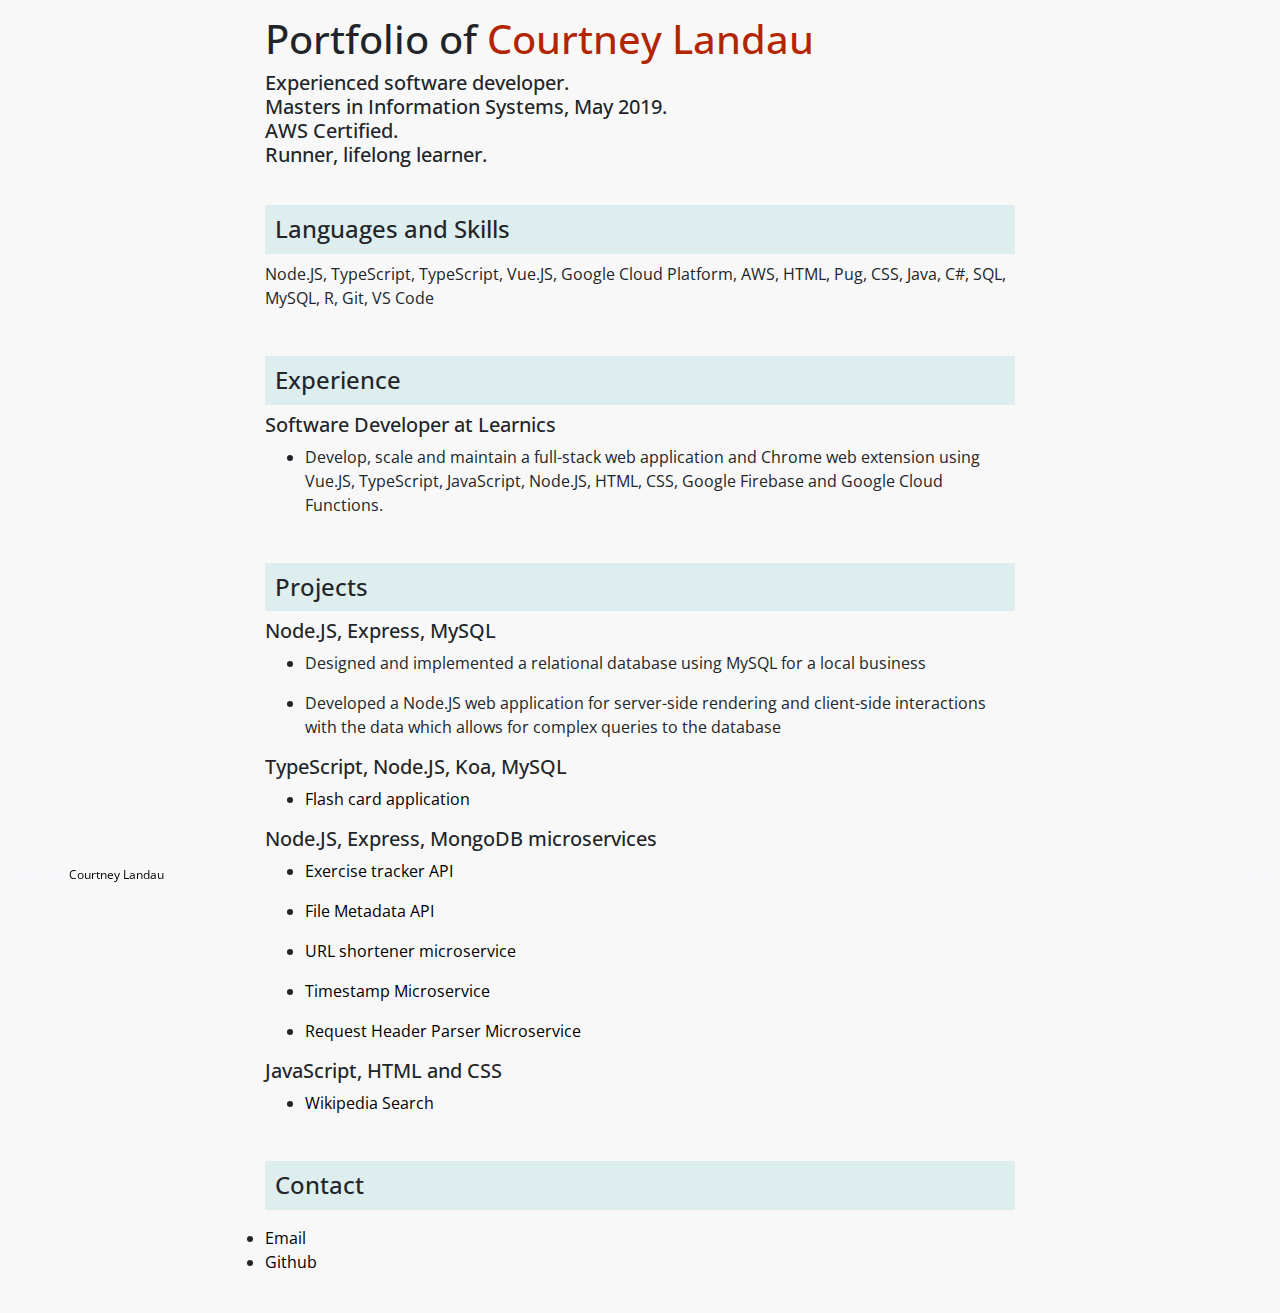
==== index.html @ 517075a8 "update bootstrap and styles" ====
<!DOCTYPE html>
<html>
<head>
    <meta charset="utf-8" />
    <meta http-equiv="X-UA-Compatible" content="IE=edge">
    <title>The Portfolio of Courtney Landau</title>
    <meta name="viewport" content="width=device-width, initial-scale=1">
    <link rel="shortcut icon" href="public/favicon-angle-right.ico" type="image/x-icon"/>
    <link rel="stylesheet" href="https://stackpath.bootstrapcdn.com/bootstrap/4.5.2/css/bootstrap.min.css" />
    <link href="https://fonts.googleapis.com/css?family=Open+Sans" rel="stylesheet">
    <link rel="stylesheet" type="text/css" media="screen" href="public/styles.css" />
</head>

<body>
<div class = 'container-fluid'>
    <div class='container' id='intro'>
        <h1>Portfolio of <em>Courtney Landau</em></h1>
        <h3>Experienced software developer.<br> Masters in Information Systems, May 2019. <br>AWS Certified. <br> Runner, lifelong learner. </h3>
    </div>
        <div class="container" id="skills">
        <h2 class="subheader">Languages and Skills </h2>
        <p>Node.JS, TypeScript, TypeScript, Vue.JS, Google Cloud Platform, AWS, HTML, Pug, CSS, Java, C#, SQL, MySQL, R, Git, VS Code</p>
        
    </div>
    <div class="container work">
        <h2 class="subheader">Experience</h2>
        <h3>Software Developer at Learnics</h3>
        <ul class="projects">
            <li>Develop, scale and maintain a full-stack web application and Chrome web extension using Vue.JS, TypeScript, JavaScript, Node.JS, HTML, CSS, Google Firebase and Google Cloud Functions.</li>
        </ul>
    </div>
    <div class = 'container' id='projects'>
        <h2 class="subheader">Projects</h2>
        <h3>Node.JS, Express, MySQL</h3>
            <ul class='projects'>
                <li><p>
                    Designed and implemented a relational database using MySQL for a local business 
                </p></li>
                <li><p>
                    Developed a Node.JS web application for server-side rendering and client-side interactions with the data which allows for complex queries to the database
                </p></li>
            </ul>
        <h3>TypeScript, Node.JS, Koa, MySQL</h3>
        <ul class='projects'>
            <li><p>
                <a href="https://github.com/clandau/tsFlashCards">Flash card application</a>
            </li>
        </ul>
        <h3>Node.JS, Express, MongoDB microservices</h3>
        <ul class='projects'>
            <li><p>
                <a href="http://exercisetracker.celandau.com">Exercise tracker API</a>
            </p></li>
            <li><p>
                <a href="http://filemetadata.celandau.com">File Metadata API</a>
            </p></li>
                <li>
                <p><a href='http://urlshort.celandau.com'>URL shortener microservice</a></p>
            </li>
        <li>
            <p><a href='http://timestamp.celandau.com'>Timestamp Microservice </a></p>
        </li>
            <li>
                <p><a href='http://reqheader.celandau.com'>Request Header Parser Microservice</a></p>
            </li>
        </ul>
        <h3>JavaScript, HTML and CSS</h3>
        <ul class='projects'>
            <li>
            <p><a href="http://wikipediasearch.celandau.com">Wikipedia Search</a></p>
            </li>
        </ul>
        </div>
    <div class='container' id='contact'>
        <h2 class="subheader">Contact</h2>
        <ul class='contact'></ul>
            <li><a href="mailto:courtney@celandau.com">Email</a></li>
            <li><a href="https://github.com/clandau">Github</a></li>
            <br>
        </ul>
    </div>
</div>
<div class="footer">
    <p style="text-align:left;">Created by <a href="mailto:courtney@celandau.com">Courtney Landau</a>
        <span style="float:right;">2020</span>
    </p>
</div>
</body>
</html>
---- public/styles.css ----
body {
    font-family: 'Open Sans', sans-serif;
    font-size: 16px;
    background-color: #f8f8f8;
}

h2 {
    font-size: 24px;
}

h1 em {
    color: #b32400;
    font-style: normal;
}

h3 {
    font-size: 20px !important
}

a:link {
    color: black;
}

li :visited {
    color: #737373;
    color: #4f8f8f;
}

li :hover {
    color: #b32400;
    text-decoration: none;
}

.container-fluid {
    max-width: 800px;
    min-height: 100%;
    height: 100%;
    background-color: #f8f8f8;
}

.container {
    padding: 15px 10px;
    width: 100%;
}

.footer {
    position: fixed;
    left: 5px;
    right: 5px;
    bottom: 0;
    font-size: 12px;
    color : #faf5ff;
}

.subheader {
    background-color:#deeded;
    padding: 10px;
}
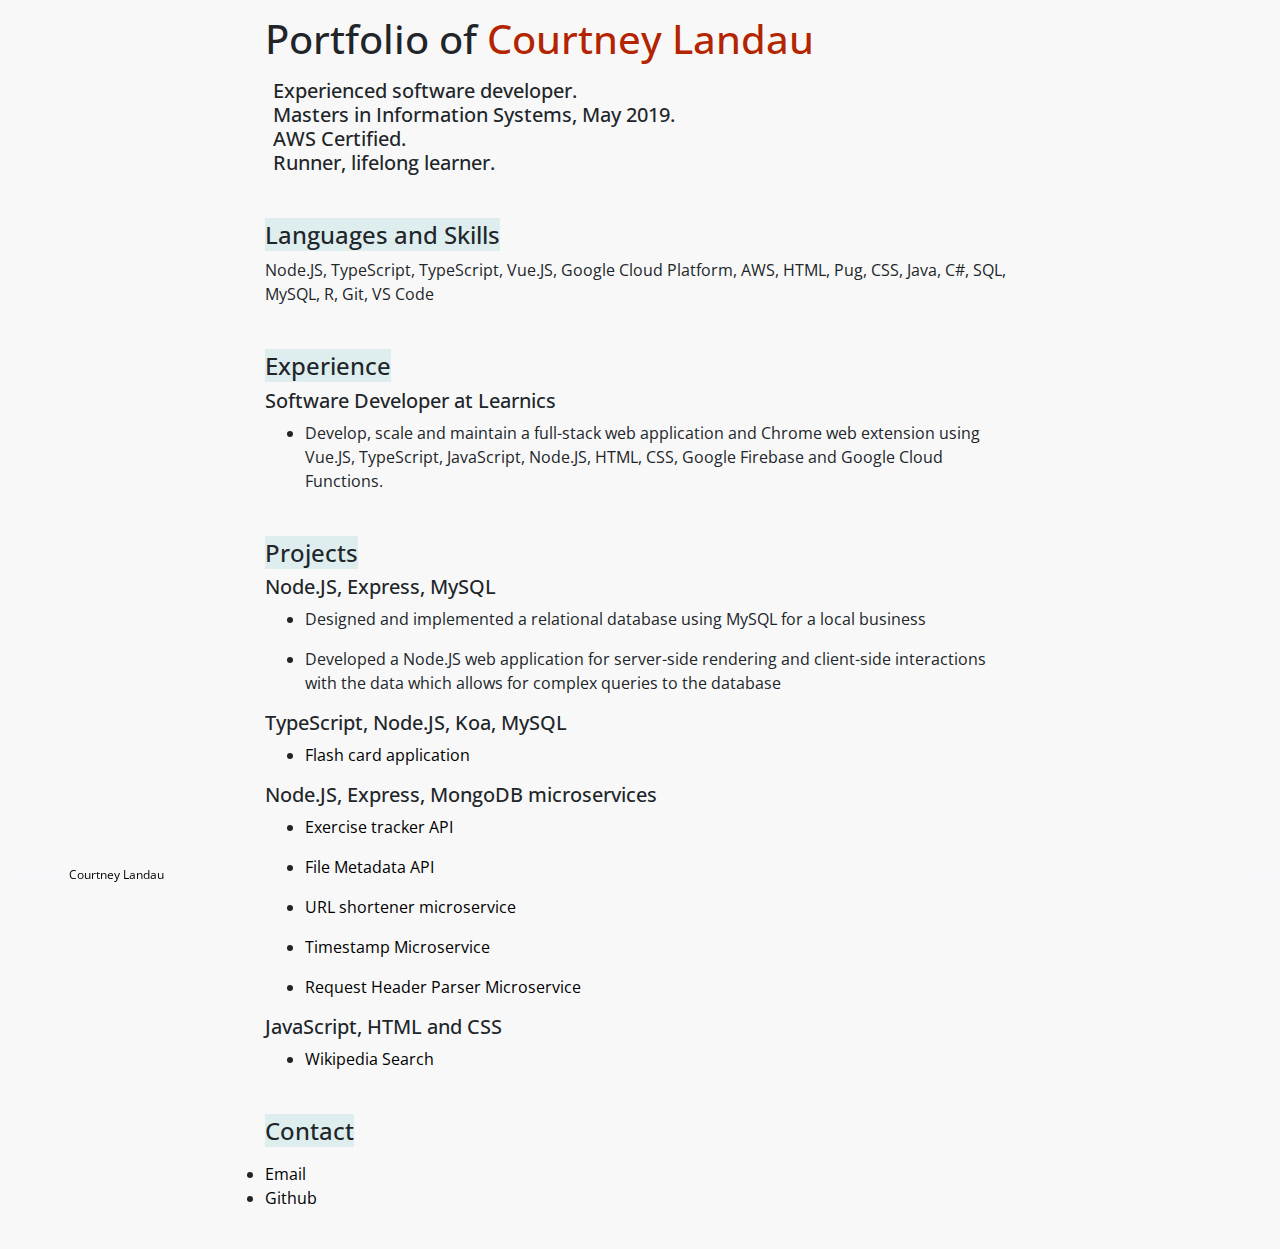
==== commit 3e2505cb: "style subheaders" ====
--- a/index.html
+++ b/index.html
@@ -15,22 +15,24 @@
 <div class = 'container-fluid'>
     <div class='container' id='intro'>
         <h1>Portfolio of <em>Courtney Landau</em></h1>
-        <h3>Experienced software developer.<br> Masters in Information Systems, May 2019. <br>AWS Certified. <br> Runner, lifelong learner. </h3>
+        <div id="summary" class="p-2">
+            <h3>Experienced software developer.<br> Masters in Information Systems, May 2019. <br>AWS Certified. <br> Runner, lifelong learner. </h3>
+        </div>
     </div>
         <div class="container" id="skills">
-        <h2 class="subheader">Languages and Skills </h2>
+        <h2 class="subheader"><span class="subheader-color">Languages and Skills</span></h2>
         <p>Node.JS, TypeScript, TypeScript, Vue.JS, Google Cloud Platform, AWS, HTML, Pug, CSS, Java, C#, SQL, MySQL, R, Git, VS Code</p>
         
     </div>
-    <div class="container work">
-        <h2 class="subheader">Experience</h2>
+    <div class="container" id="work">
+        <h2 class="subheader"><span class="subheader-color">Experience</span></h2>
         <h3>Software Developer at Learnics</h3>
         <ul class="projects">
             <li>Develop, scale and maintain a full-stack web application and Chrome web extension using Vue.JS, TypeScript, JavaScript, Node.JS, HTML, CSS, Google Firebase and Google Cloud Functions.</li>
         </ul>
     </div>
     <div class = 'container' id='projects'>
-        <h2 class="subheader">Projects</h2>
+        <h2 class="subheader"><span class="subheader-color">Projects</span></h2>
         <h3>Node.JS, Express, MySQL</h3>
             <ul class='projects'>
                 <li><p>
@@ -72,7 +74,7 @@
         </ul>
         </div>
     <div class='container' id='contact'>
-        <h2 class="subheader">Contact</h2>
+        <h2 class="subheader"><span class="subheader-color">Contact</span></h2>
         <ul class='contact'></ul>
             <li><a href="mailto:courtney@celandau.com">Email</a></li>
             <li><a href="https://github.com/clandau">Github</a></li>
--- a/public/styles.css
+++ b/public/styles.css
@@ -52,7 +52,10 @@
     color : #faf5ff;
 }
 
-.subheader {
+.subheader-color{
     background-color:#deeded;
-    padding: 10px;
+}
+
+.border {
+    color: #bfbfbf,
 }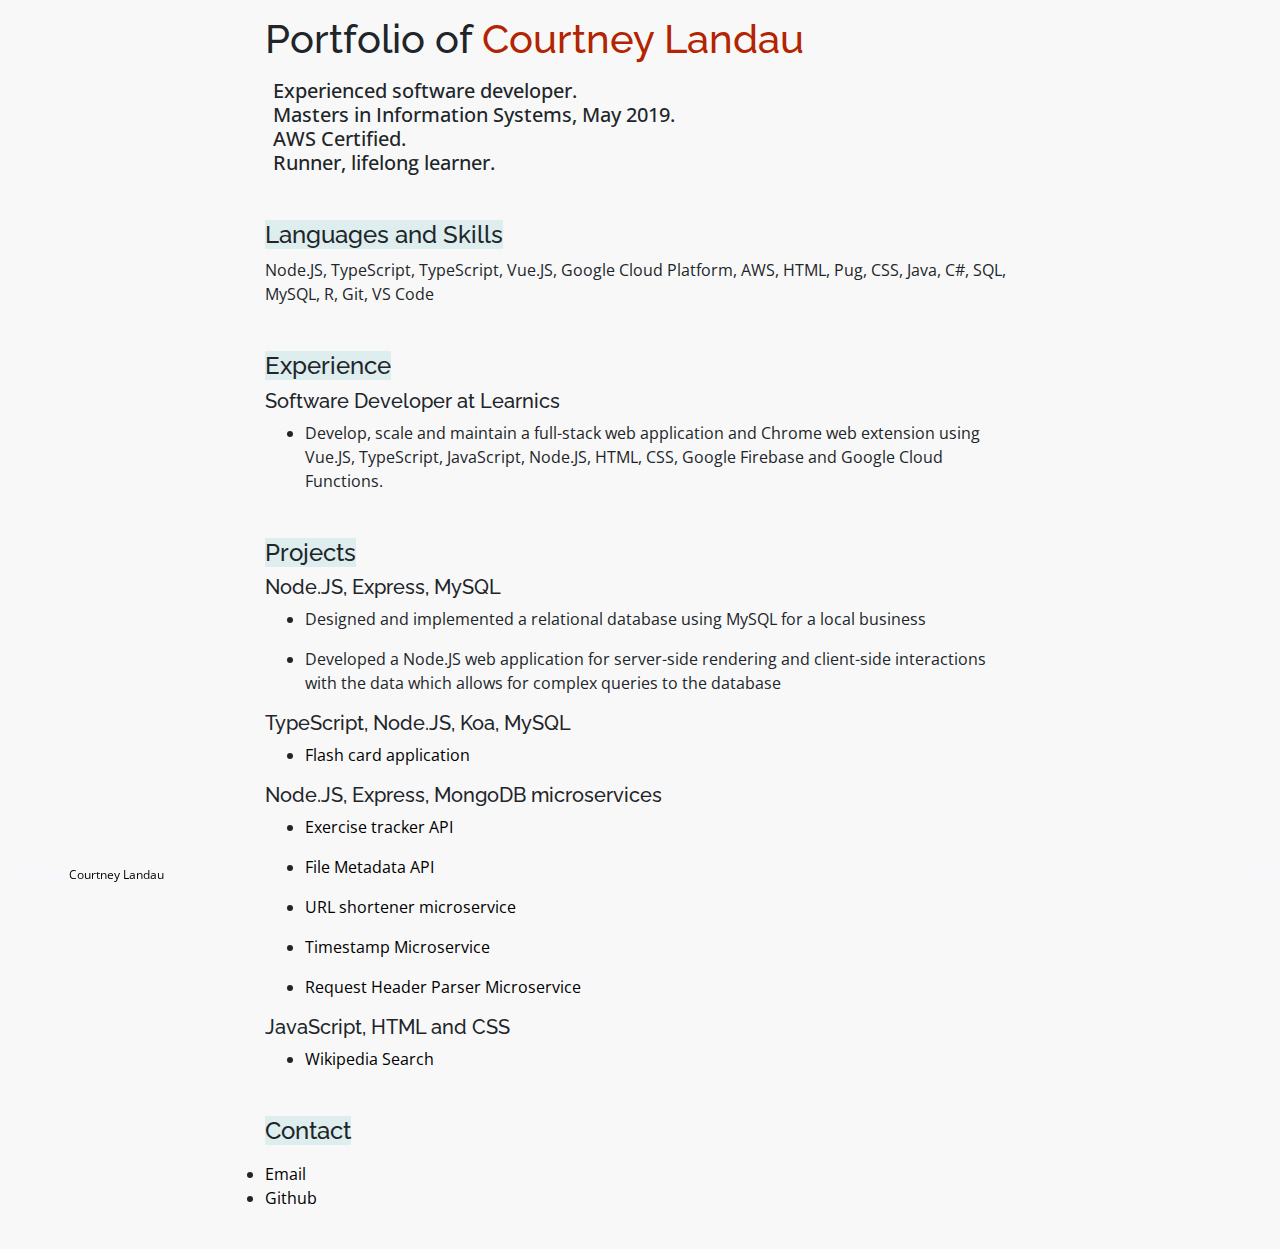
==== commit 9e1c5e15: "update font" ====
--- a/index.html
+++ b/index.html
@@ -7,7 +7,7 @@
     <meta name="viewport" content="width=device-width, initial-scale=1">
     <link rel="shortcut icon" href="public/favicon-angle-right.ico" type="image/x-icon"/>
     <link rel="stylesheet" href="https://stackpath.bootstrapcdn.com/bootstrap/4.5.2/css/bootstrap.min.css" />
-    <link href="https://fonts.googleapis.com/css?family=Open+Sans" rel="stylesheet">
+    <link href="https://fonts.googleapis.com/css2?family=Open+Sans&family=Raleway&display=swap" rel="stylesheet">
     <link rel="stylesheet" type="text/css" media="screen" href="public/styles.css" />
 </head>
 
@@ -16,7 +16,7 @@
     <div class='container' id='intro'>
         <h1>Portfolio of <em>Courtney Landau</em></h1>
         <div id="summary" class="p-2">
-            <h3>Experienced software developer.<br> Masters in Information Systems, May 2019. <br>AWS Certified. <br> Runner, lifelong learner. </h3>
+            <h3 class="font-2">Experienced software developer.<br> Masters in Information Systems, May 2019. <br>AWS Certified. <br> Runner, lifelong learner. </h3>
         </div>
     </div>
         <div class="container" id="skills">
--- a/public/styles.css
+++ b/public/styles.css
@@ -1,7 +1,11 @@
 body {
-    font-family: 'Open Sans', sans-serif;
+    font-family: 'Raleway', sans-serif;
     font-size: 16px;
     background-color: #f8f8f8;
+}
+
+p, li, .font-2 {
+    font-family: 'Open Sans', sans-serif;
 }
 
 h2 {
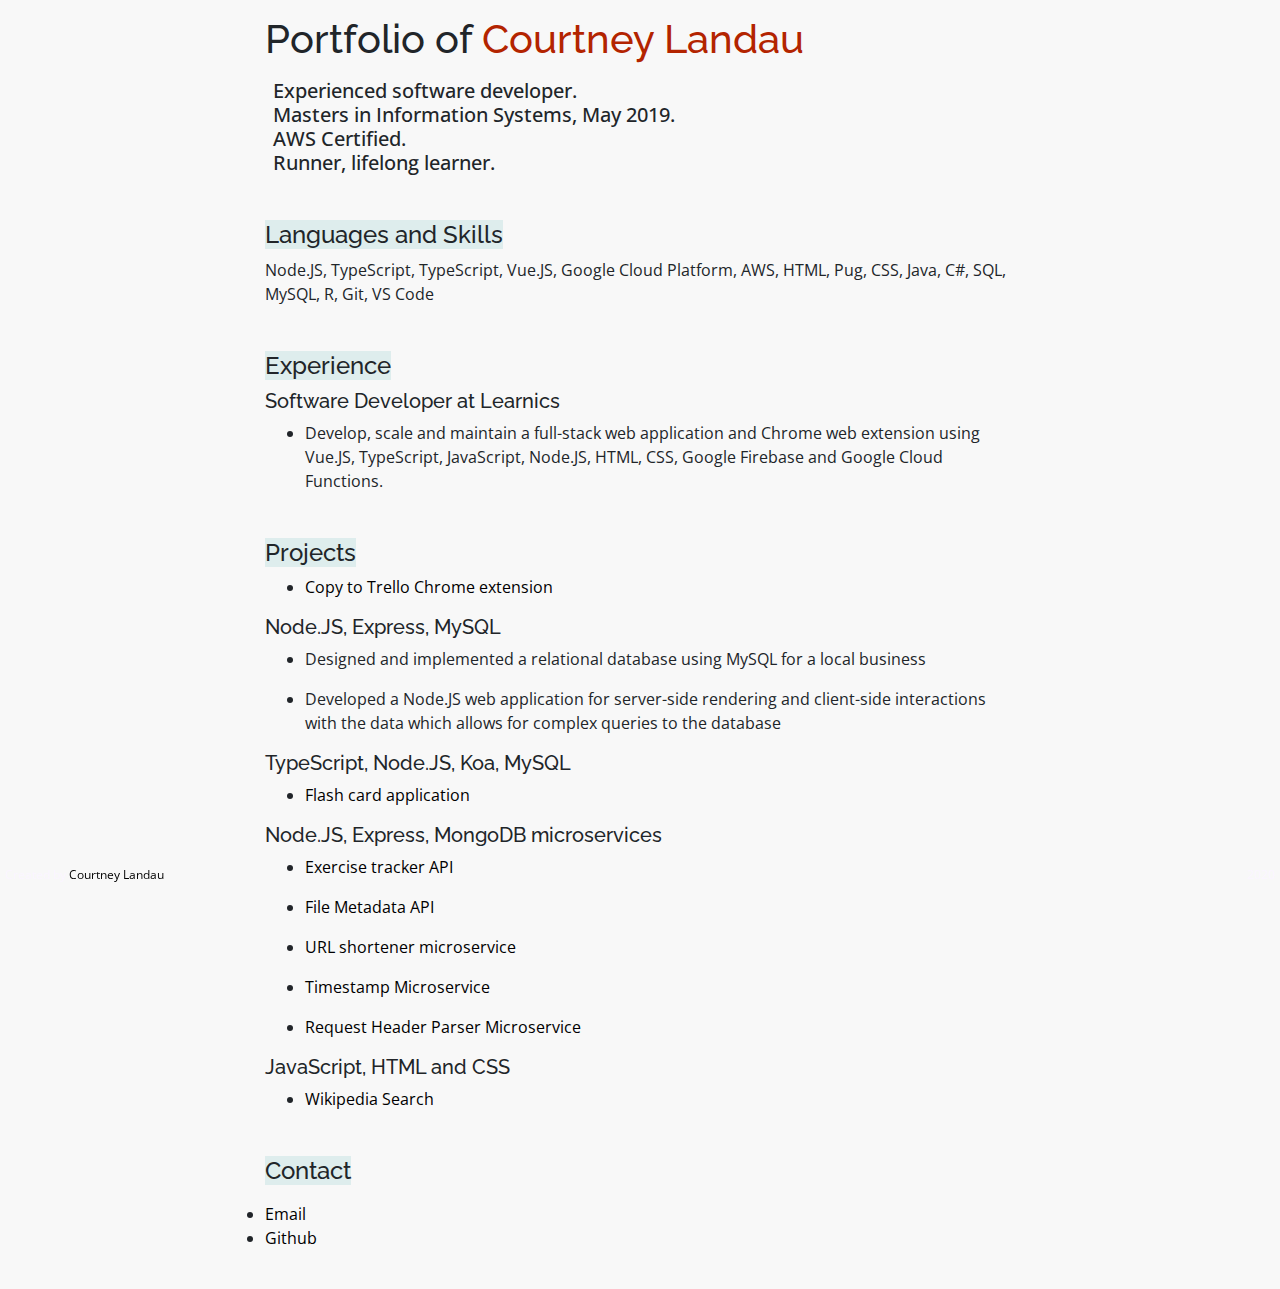
==== commit 7843e8c0: "add chrome extension to projects" ====
--- a/index.html
+++ b/index.html
@@ -33,6 +33,13 @@
     </div>
     <div class = 'container' id='projects'>
         <h2 class="subheader"><span class="subheader-color">Projects</span></h2>
+        <ul class="projects">
+            <li>
+                <p>
+                    <a href="https://chrome.google.com/webstore/detail/copy-to-trello/fdaifolckhmjnlkapifnkphgdolgabfb?hl=en&authuser=0" target="_blank">Copy to Trello Chrome extension</a>
+                </p>
+            </li>
+        </ul>
         <h3>Node.JS, Express, MySQL</h3>
             <ul class='projects'>
                 <li><p>
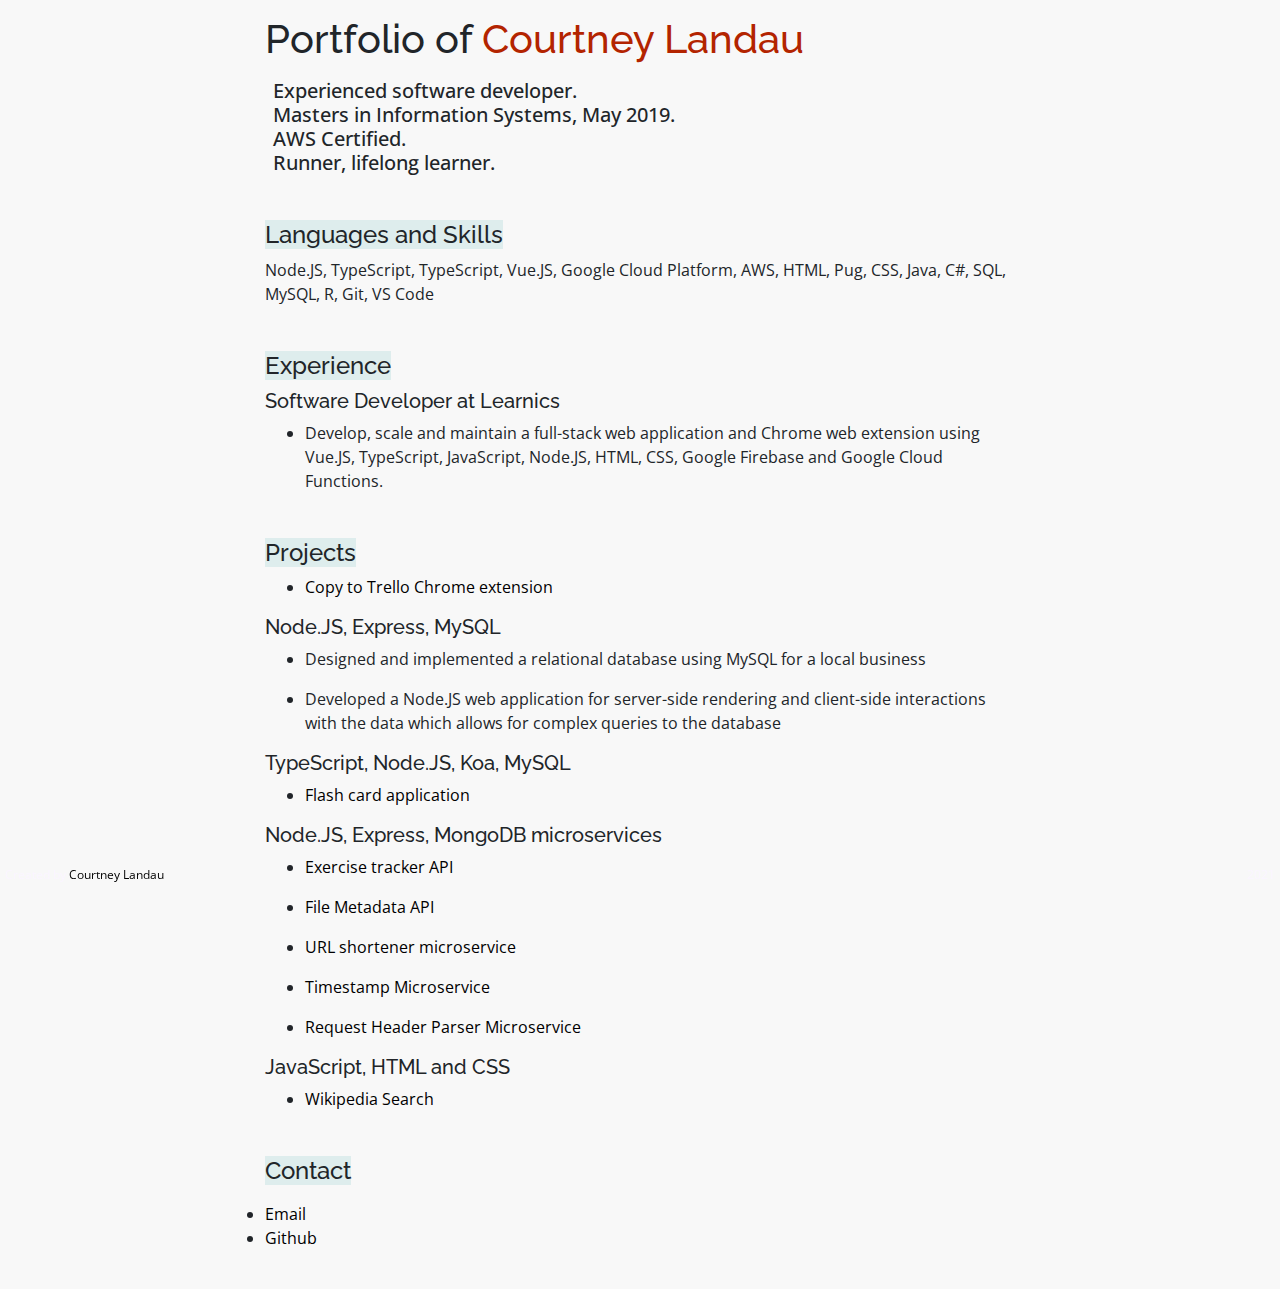
==== commit f6a09977: "add landing page for chrome extension" ====
--- a/index.html
+++ b/index.html
@@ -36,7 +36,7 @@
         <ul class="projects">
             <li>
                 <p>
-                    <a href="https://chrome.google.com/webstore/detail/copy-to-trello/fdaifolckhmjnlkapifnkphgdolgabfb?hl=en&authuser=0" target="_blank">Copy to Trello Chrome extension</a>
+                    <a href="http://copytotrello.celandau.com" target="_blank">Copy to Trello Chrome extension</a>
                 </p>
             </li>
         </ul>
@@ -91,7 +91,7 @@
 </div>
 <div class="footer">
     <p style="text-align:left;">Created by <a href="mailto:courtney@celandau.com">Courtney Landau</a>
-        <span style="float:right;">2020</span>
+        <span style="float:right;">2021</span>
     </p>
 </div>
 </body>
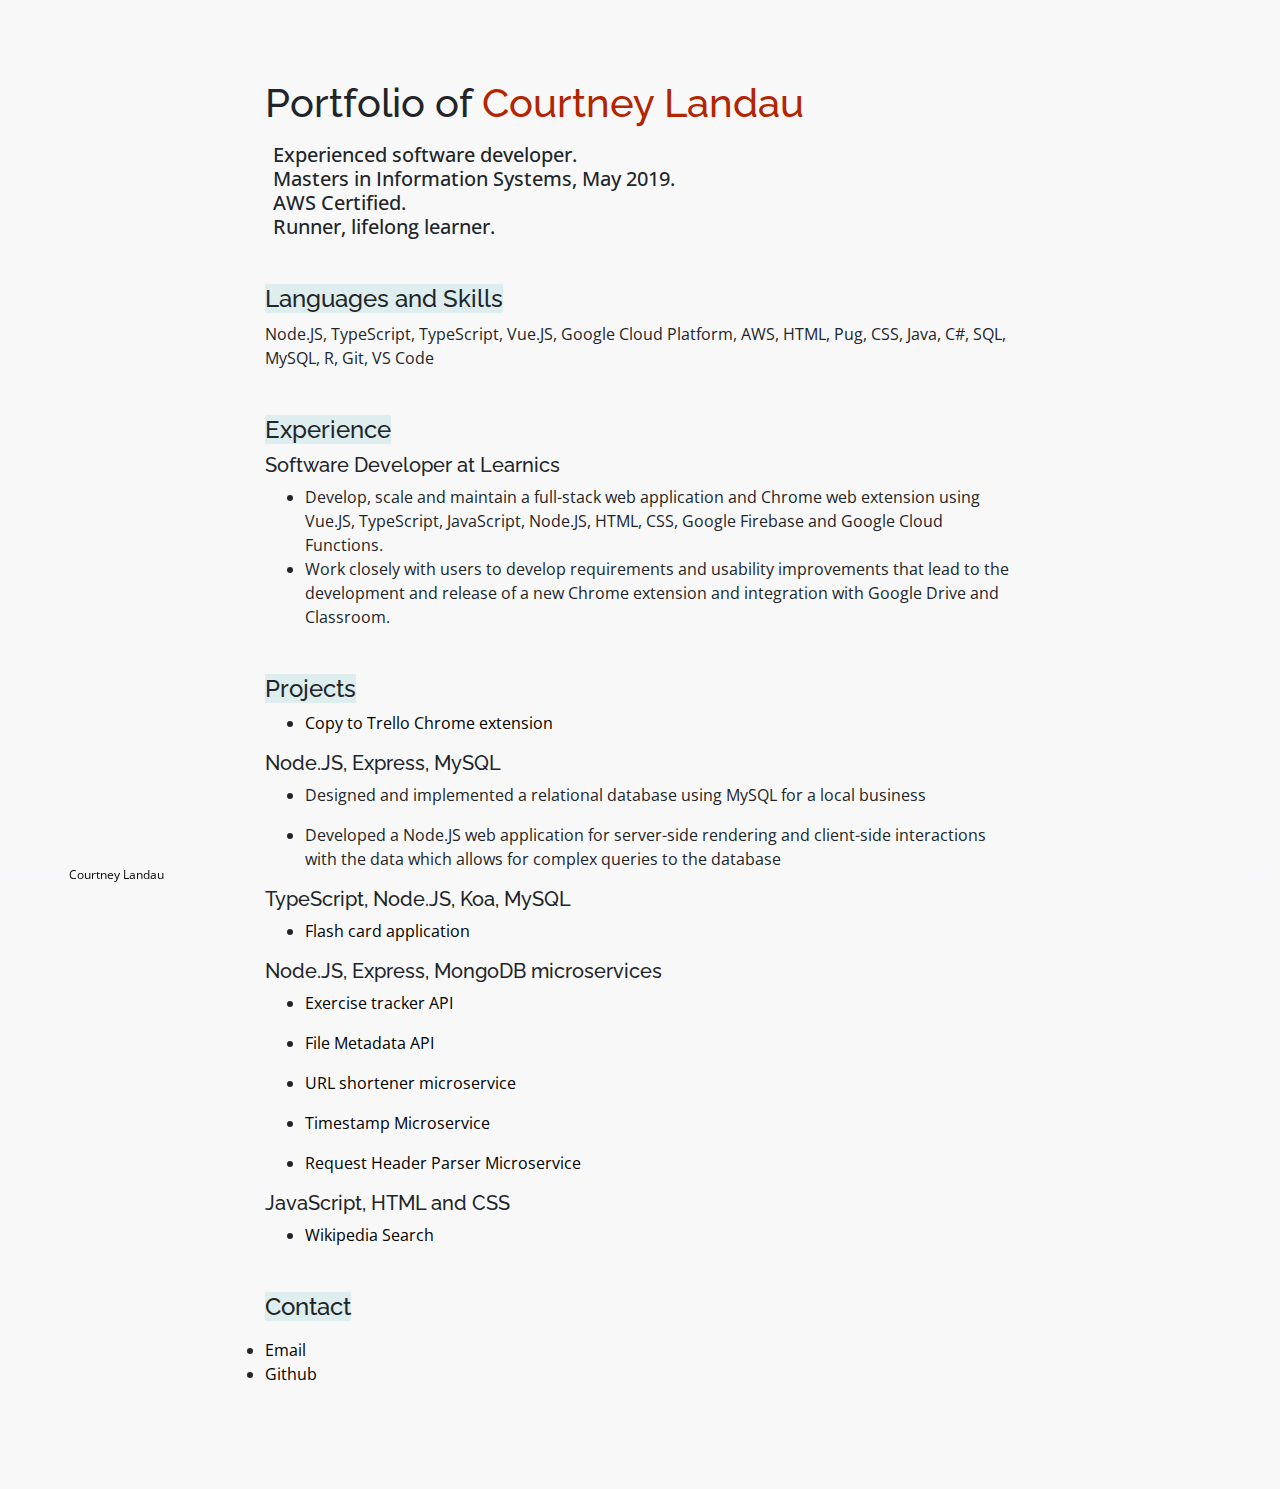
==== commit e817059f: "add item to work experience" ====
--- a/index.html
+++ b/index.html
@@ -29,6 +29,7 @@
         <h3>Software Developer at Learnics</h3>
         <ul class="projects">
             <li>Develop, scale and maintain a full-stack web application and Chrome web extension using Vue.JS, TypeScript, JavaScript, Node.JS, HTML, CSS, Google Firebase and Google Cloud Functions.</li>
+            <li>Work closely with users to develop requirements and usability improvements that lead to the development and release of a new Chrome extension and integration with Google Drive and Classroom.</li>
         </ul>
     </div>
     <div class = 'container' id='projects'>
--- a/public/styles.css
+++ b/public/styles.css
@@ -39,6 +39,8 @@
     max-width: 800px;
     min-height: 100%;
     height: 100%;
+    margin-top: 5%;
+    margin-bottom: 5%;
     background-color: #f8f8f8;
 }
 
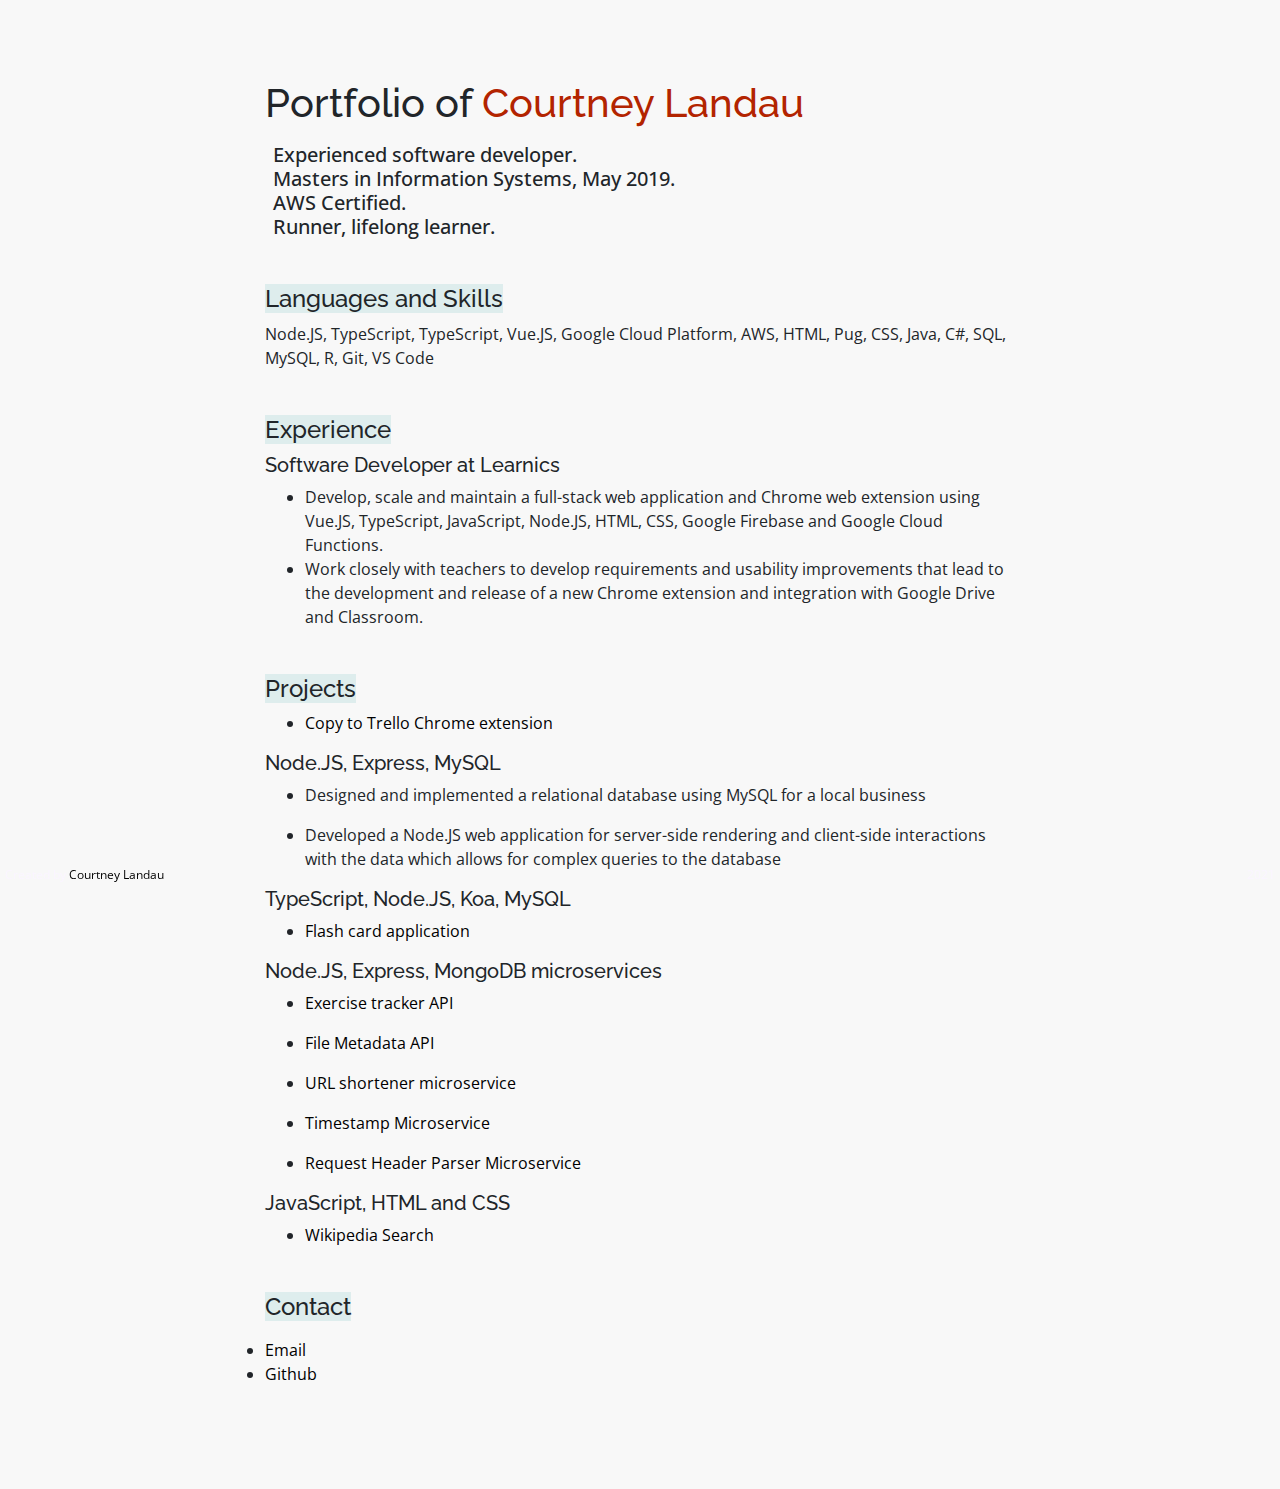
==== commit 31f67939: "wording change" ====
--- a/index.html
+++ b/index.html
@@ -29,7 +29,7 @@
         <h3>Software Developer at Learnics</h3>
         <ul class="projects">
             <li>Develop, scale and maintain a full-stack web application and Chrome web extension using Vue.JS, TypeScript, JavaScript, Node.JS, HTML, CSS, Google Firebase and Google Cloud Functions.</li>
-            <li>Work closely with users to develop requirements and usability improvements that lead to the development and release of a new Chrome extension and integration with Google Drive and Classroom.</li>
+            <li>Work closely with teachers to develop requirements and usability improvements that lead to the development and release of a new Chrome extension and integration with Google Drive and Classroom.</li>
         </ul>
     </div>
     <div class = 'container' id='projects'>
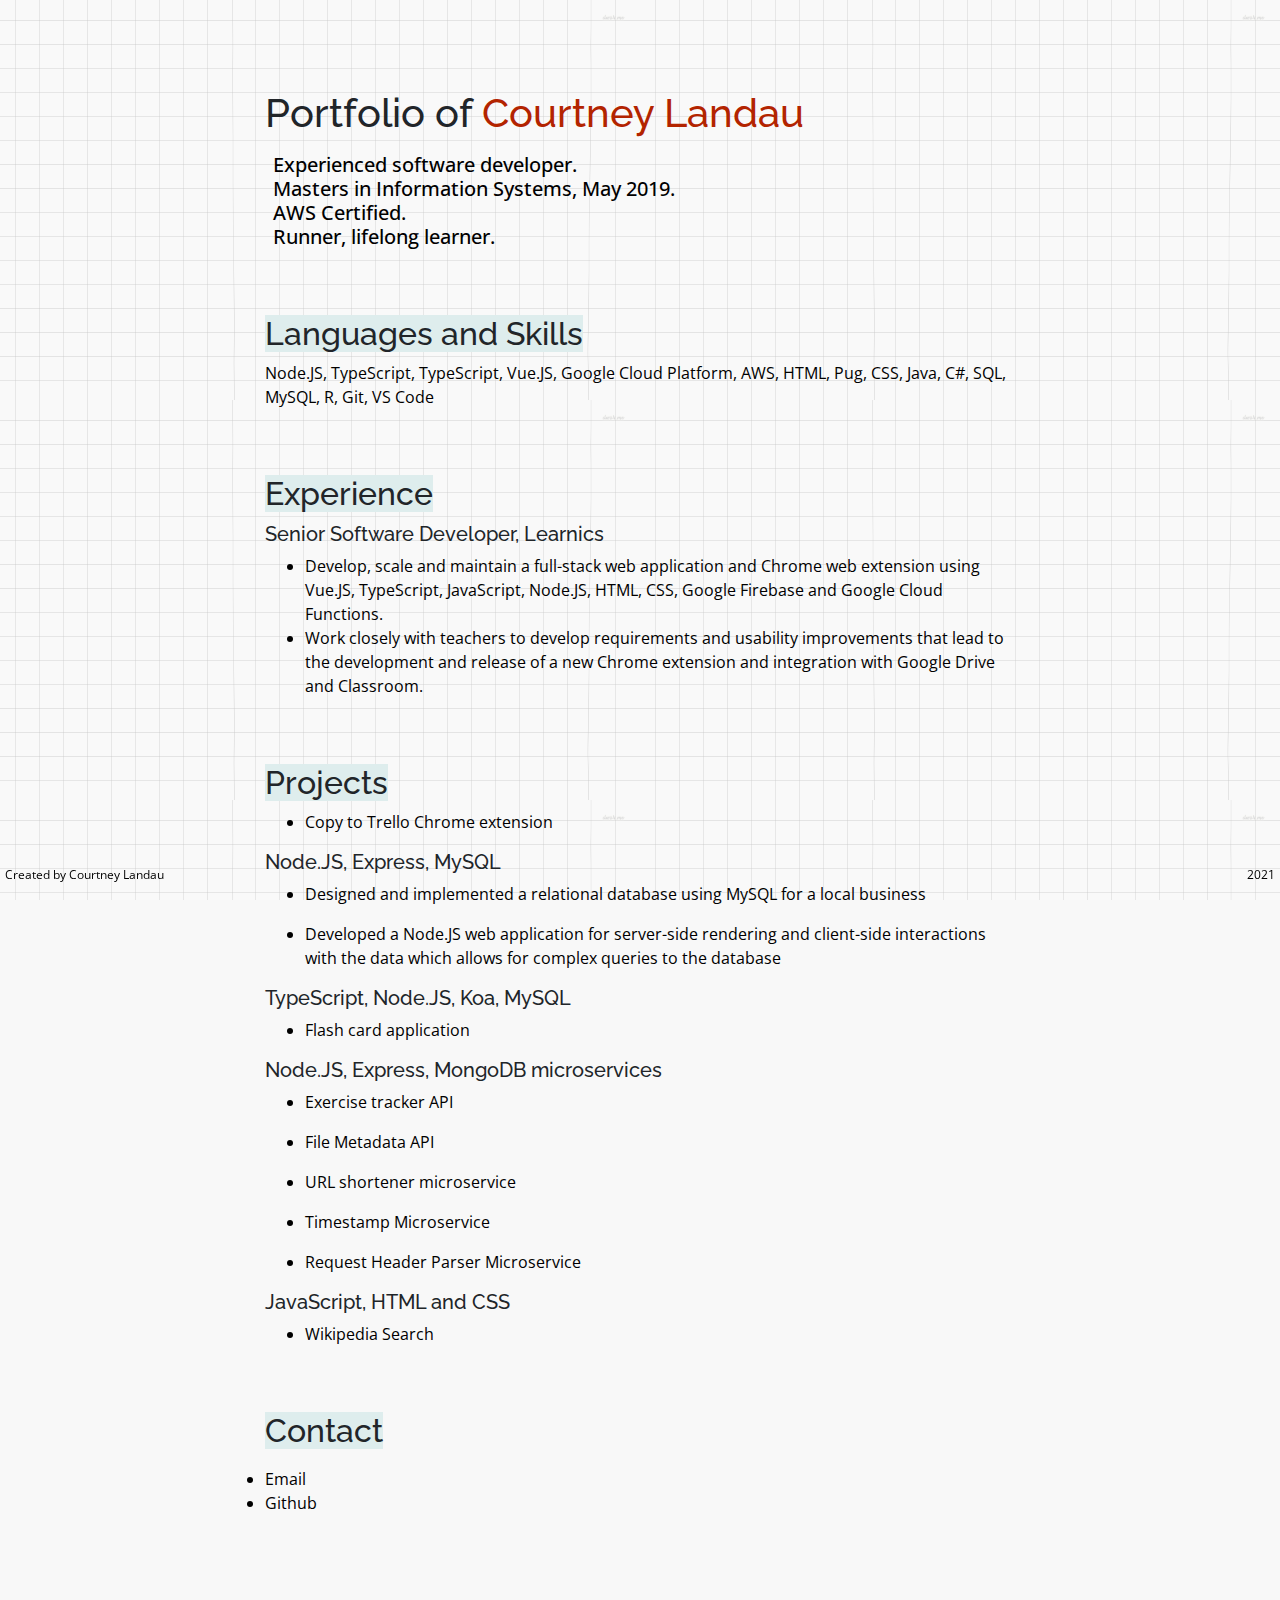
==== commit 0641fb38: "add background image and padding. change title" ====
--- a/index.html
+++ b/index.html
@@ -12,27 +12,27 @@
 </head>
 
 <body>
-<div class = 'container-fluid'>
+<div class="container-fluid">
     <div class='container' id='intro'>
         <h1>Portfolio of <em>Courtney Landau</em></h1>
         <div id="summary" class="p-2">
             <h3 class="font-2">Experienced software developer.<br> Masters in Information Systems, May 2019. <br>AWS Certified. <br> Runner, lifelong learner. </h3>
         </div>
     </div>
-        <div class="container" id="skills">
+        <div class="container box1" id="skills">
         <h2 class="subheader"><span class="subheader-color">Languages and Skills</span></h2>
         <p>Node.JS, TypeScript, TypeScript, Vue.JS, Google Cloud Platform, AWS, HTML, Pug, CSS, Java, C#, SQL, MySQL, R, Git, VS Code</p>
         
     </div>
-    <div class="container" id="work">
+    <div class="container box2" id="work">
         <h2 class="subheader"><span class="subheader-color">Experience</span></h2>
-        <h3>Software Developer at Learnics</h3>
+        <h3>Senior Software Developer, Learnics</h3>
         <ul class="projects">
             <li>Develop, scale and maintain a full-stack web application and Chrome web extension using Vue.JS, TypeScript, JavaScript, Node.JS, HTML, CSS, Google Firebase and Google Cloud Functions.</li>
             <li>Work closely with teachers to develop requirements and usability improvements that lead to the development and release of a new Chrome extension and integration with Google Drive and Classroom.</li>
         </ul>
     </div>
-    <div class = 'container' id='projects'>
+    <div class = "container box3" id="projects">
         <h2 class="subheader"><span class="subheader-color">Projects</span></h2>
         <ul class="projects">
             <li>
@@ -81,7 +81,7 @@
             </li>
         </ul>
         </div>
-    <div class='container' id='contact'>
+    <div class="container box4" id="contact">
         <h2 class="subheader"><span class="subheader-color">Contact</span></h2>
         <ul class='contact'></ul>
             <li><a href="mailto:courtney@celandau.com">Email</a></li>
@@ -91,9 +91,9 @@
     </div>
 </div>
 <div class="footer">
-    <p style="text-align:left;">Created by <a href="mailto:courtney@celandau.com">Courtney Landau</a>
-        <span style="float:right;">2021</span>
-    </p>
+    <div style="text-align:left;"><p>Created by <a href="mailto:courtney@celandau.com">Courtney Landau</a>
+        <span style="float:right;">2021</span></p>
+    </div>
 </div>
 </body>
 </html>--- a/public/styles.css
+++ b/public/styles.css
@@ -1,67 +1,79 @@
 body {
-    font-family: 'Raleway', sans-serif;
-    font-size: 16px;
-    background-color: #f8f8f8;
+  font-family: "Raleway", sans-serif;
+  font-size: 16px;
+  background-color: #f8f8f8;
 }
 
-p, li, .font-2 {
-    font-family: 'Open Sans', sans-serif;
+body::after {
+  content: "";
+  background-image: url("grid.png");
+  background-size: 50%;
+  opacity: 0.2;
+  top: 0;
+  left: 0;
+  bottom: 0;
+  right: 0;
+  position: absolute;
+  z-index: -1;
 }
 
-h2 {
-    font-size: 24px;
+p,
+li,
+.font-2 {
+  font-family: "Open Sans", sans-serif;
+  color: black;
 }
 
 h1 em {
-    color: #b32400;
-    font-style: normal;
+  color: #b32400;
+  font-style: normal;
 }
 
 h3 {
-    font-size: 20px !important
+  font-size: 20px !important;
 }
 
 a:link {
-    color: black;
+  color: black;
 }
 
 li :visited {
-    color: #737373;
-    color: #4f8f8f;
+  color: #737373;
+  color: #4f8f8f;
 }
 
 li :hover {
-    color: #b32400;
-    text-decoration: none;
+  color: #b32400;
+  text-decoration: none;
 }
 
 .container-fluid {
-    max-width: 800px;
-    min-height: 100%;
-    height: 100%;
-    margin-top: 5%;
-    margin-bottom: 5%;
-    background-color: #f8f8f8;
+  max-width: 800px;
+  min-height: 100%;
+  height: 100%;
+  margin-top: 5%;
+  margin-bottom: 5%;
+  /* background-color: #f8f8f8; */
 }
 
 .container {
-    padding: 15px 10px;
-    width: 100%;
+  padding: 25px 10px;
+  width: 100%;
 }
 
 .footer {
-    position: fixed;
-    left: 5px;
-    right: 5px;
-    bottom: 0;
-    font-size: 12px;
-    color : #faf5ff;
+  position: fixed;
+  left: 5px;
+  right: 5px;
+  bottom: 0;
+  font-size: 12px;
+  color: #faf5ff;
 }
 
-.subheader-color{
-    background-color:#deeded;
+.subheader-color {
+  background-color: #deeded;
 }
 
 .border {
-    color: #bfbfbf,
-}+  color: #bfbfbf;
+}
